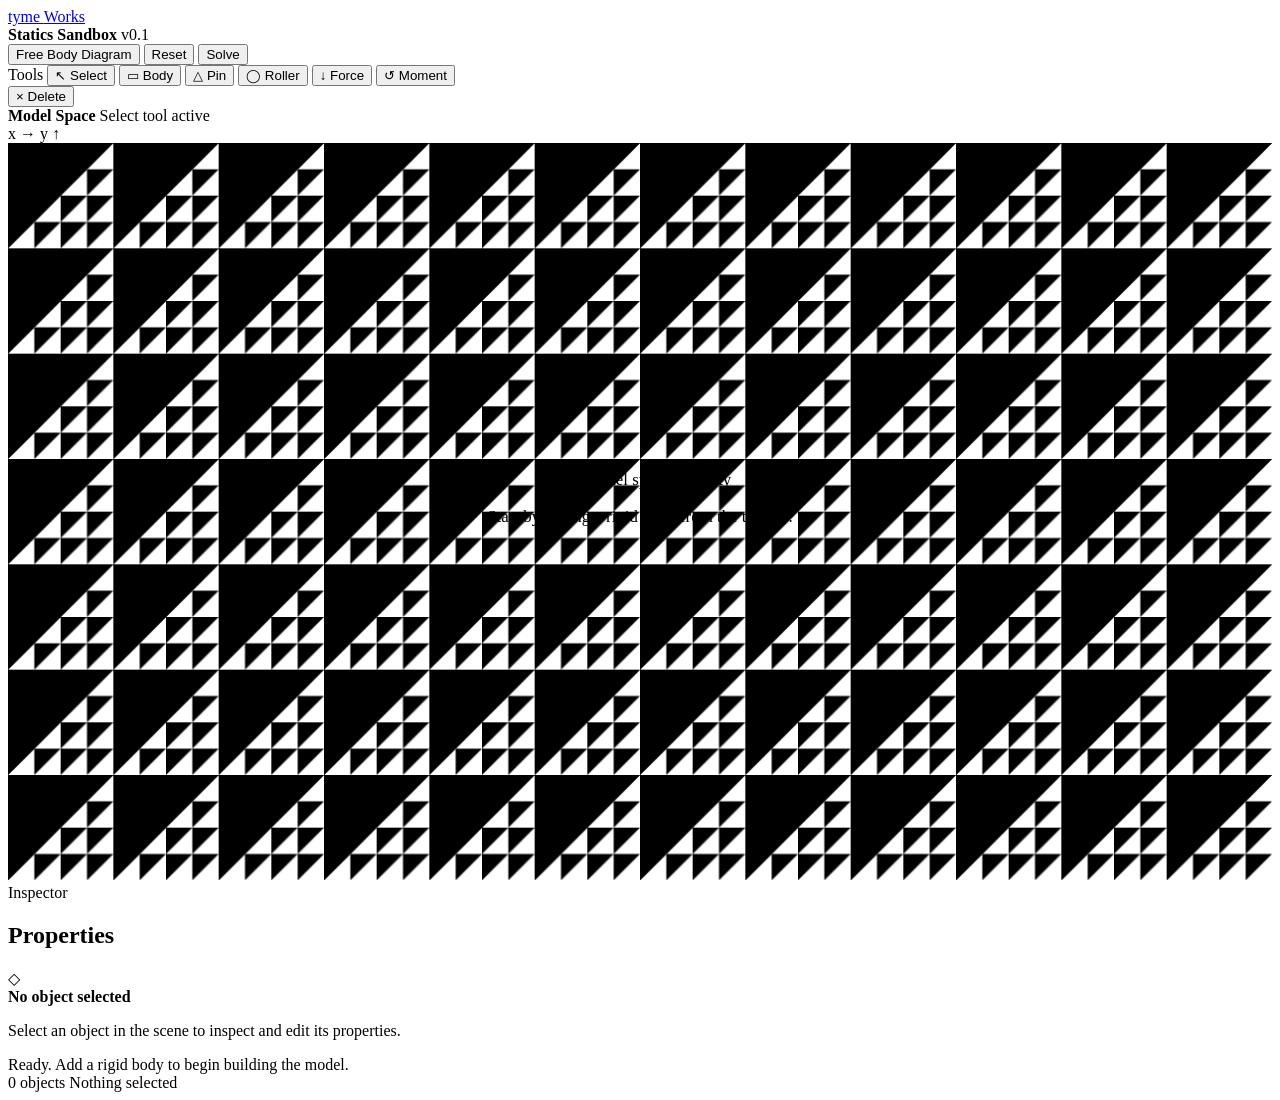
==== statics.html @ 47744786 "Create Statics Sandbox interface structure" ====
<!DOCTYPE html>
<html lang="en">
<head>
  <meta charset="UTF-8" />
  <meta name="viewport" content="width=device-width, initial-scale=1.0" />

  <meta
    name="description"
    content="Build two-dimensional rigid-body models and explore static equilibrium from first principles."
  />

  <title>Statics Sandbox | tymeWorks</title>

  <link rel="stylesheet" href="css/statics-sandbox.css" />
</head>

<body>
  <div class="sandbox-app">
    <!-- Top application bar -->
    <header class="app-header">
      <a class="brand" href="index.html" aria-label="Return to tymeWorks home">
        <span class="brand-tyme">tyme</span>
        <span class="brand-works">Works</span>
      </a>

      <div class="app-title">
        <strong>Statics Sandbox</strong>
        <span>v0.1</span>
      </div>

      <div class="header-actions">
        <button
          id="fbd-button"
          class="button button-secondary"
          type="button"
          aria-pressed="false"
        >
          Free Body Diagram
        </button>

        <button
          id="reset-button"
          class="button button-secondary"
          type="button"
        >
          Reset
        </button>

        <button
          id="solve-button"
          class="button button-primary"
          type="button"
        >
          Solve
        </button>
      </div>
    </header>

    <!-- Main application workspace -->
    <main class="workspace-layout">
      <!-- Left toolbar -->
      <aside class="tool-panel" aria-label="Modeling tools">
        <div class="tool-group">
          <span class="tool-group-label">Tools</span>

          <button
            class="tool-button is-active"
            type="button"
            data-tool="select"
            aria-pressed="true"
            title="Select"
          >
            <span class="tool-icon" aria-hidden="true">↖</span>
            <span class="tool-name">Select</span>
          </button>

          <button
            class="tool-button"
            type="button"
            data-tool="body"
            aria-pressed="false"
            title="Add rigid body"
          >
            <span class="tool-icon" aria-hidden="true">▭</span>
            <span class="tool-name">Body</span>
          </button>

          <button
            class="tool-button"
            type="button"
            data-tool="pin-support"
            aria-pressed="false"
            title="Add pin support"
          >
            <span class="tool-icon" aria-hidden="true">△</span>
            <span class="tool-name">Pin</span>
          </button>

          <button
            class="tool-button"
            type="button"
            data-tool="roller-support"
            aria-pressed="false"
            title="Add roller support"
          >
            <span class="tool-icon" aria-hidden="true">◯</span>
            <span class="tool-name">Roller</span>
          </button>

          <button
            class="tool-button"
            type="button"
            data-tool="force"
            aria-pressed="false"
            title="Add point force"
          >
            <span class="tool-icon" aria-hidden="true">↓</span>
            <span class="tool-name">Force</span>
          </button>

          <button
            class="tool-button"
            type="button"
            data-tool="moment"
            aria-pressed="false"
            title="Add applied moment"
          >
            <span class="tool-icon" aria-hidden="true">↺</span>
            <span class="tool-name">Moment</span>
          </button>
        </div>

        <div class="tool-group tool-group-bottom">
          <button
            class="tool-button tool-button-danger"
            type="button"
            data-tool="delete"
            aria-pressed="false"
            title="Delete selected object"
          >
            <span class="tool-icon" aria-hidden="true">×</span>
            <span class="tool-name">Delete</span>
          </button>
        </div>
      </aside>

      <!-- Central scene -->
      <section class="scene-panel" aria-label="Statics modeling workspace">
        <div class="scene-toolbar">
          <div>
            <strong>Model Space</strong>
            <span id="active-tool-label">Select tool active</span>
          </div>

          <div class="coordinate-system" aria-label="Global coordinate system">
            <span class="axis axis-x">x →</span>
            <span class="axis axis-y">y ↑</span>
          </div>
        </div>

        <div id="scene-container" class="scene-container">
          <svg
            id="sandbox-canvas"
            class="sandbox-canvas"
            viewBox="0 0 1200 700"
            role="img"
            aria-label="Empty statics sandbox scene"
          >
            <defs>
              <pattern
                id="minor-grid"
                width="25"
                height="25"
                patternUnits="userSpaceOnUse"
              >
                <path
                  d="M 25 0 L 0 0 0 25"
                  class="minor-grid-line"
                />
              </pattern>

              <pattern
                id="major-grid"
                width="100"
                height="100"
                patternUnits="userSpaceOnUse"
              >
                <rect
                  width="100"
                  height="100"
                  fill="url(#minor-grid)"
                />

                <path
                  d="M 100 0 L 0 0 0 100"
                  class="major-grid-line"
                />
              </pattern>
            </defs>

            <rect
              width="1200"
              height="700"
              fill="url(#major-grid)"
            />

            <g id="scene-layer"></g>

            <g id="empty-scene-message">
              <text
                x="600"
                y="325"
                text-anchor="middle"
                class="empty-scene-title"
              >
                Your model space is empty
              </text>

              <text
                x="600"
                y="360"
                text-anchor="middle"
                class="empty-scene-subtitle"
              >
                Start by adding a rigid body from the toolbar.
              </text>
            </g>
          </svg>
        </div>
      </section>

      <!-- Right properties panel -->
      <aside class="properties-panel" aria-label="Object properties">
        <div class="panel-heading">
          <div>
            <span class="panel-eyebrow">Inspector</span>
            <h2>Properties</h2>
          </div>
        </div>

        <div id="properties-content" class="properties-content">
          <div class="empty-properties">
            <div class="empty-properties-icon" aria-hidden="true">◇</div>

            <strong>No object selected</strong>

            <p>
              Select an object in the scene to inspect and edit its
              properties.
            </p>
          </div>
        </div>
      </aside>
    </main>

    <!-- Bottom status area -->
    <footer class="status-bar">
      <div class="status-message">
        <span
          id="status-indicator"
          class="status-indicator status-neutral"
          aria-hidden="true"
        ></span>

        <span id="status-text">
          Ready. Add a rigid body to begin building the model.
        </span>
      </div>

      <div class="status-details">
        <span id="object-count">0 objects</span>
        <span id="selection-status">Nothing selected</span>
      </div>
    </footer>
  </div>

  <script type="module" src="js/statics/app.js"></script>
</body>
</html>
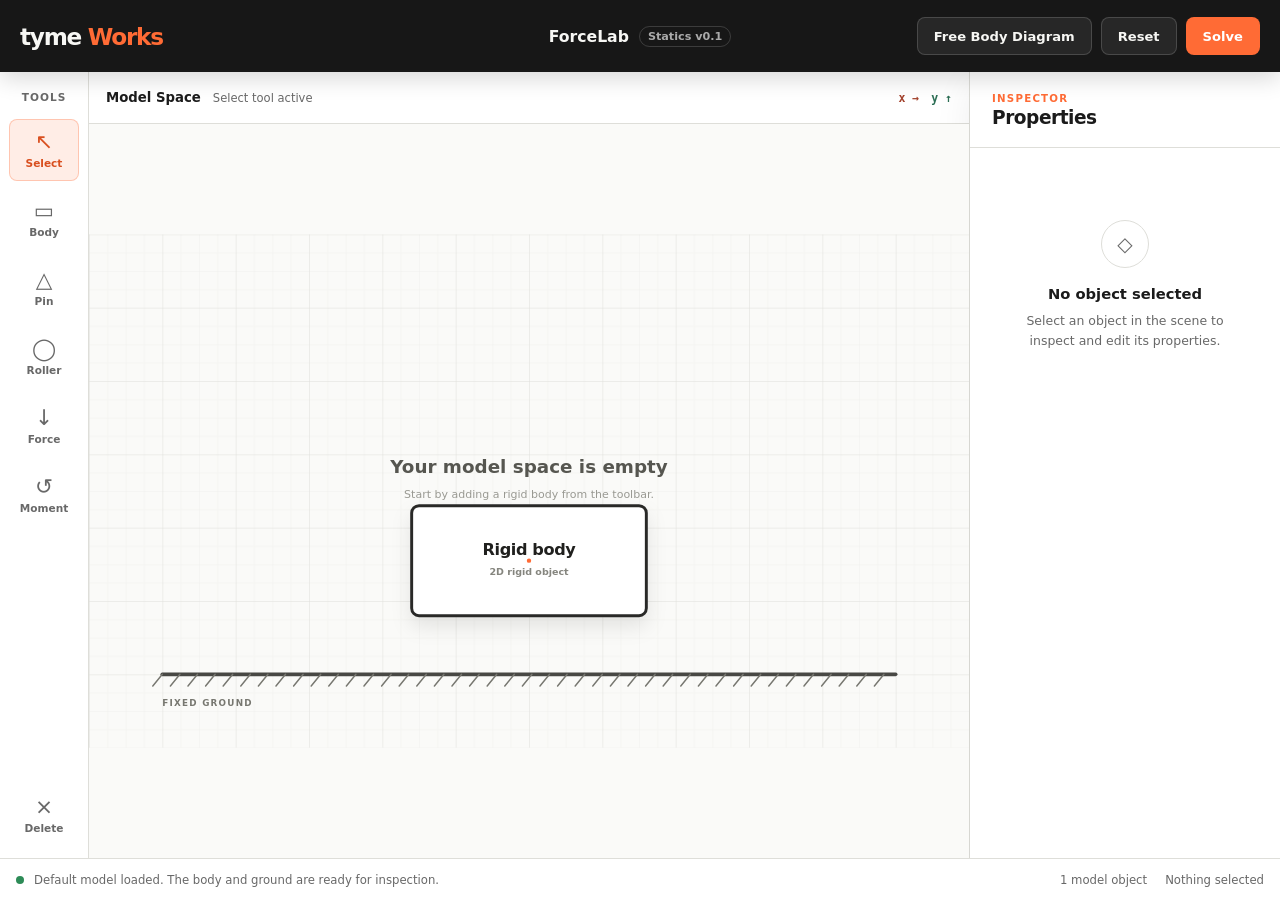
==== commit 9e2d2968: "Introduce ForceLab product identity" ====
--- a/statics.html
+++ b/statics.html
@@ -9,8 +9,8 @@
     content="Build two-dimensional rigid-body models and explore static equilibrium from first principles."
   />
 
-  <title>Statics Sandbox | tymeWorks</title>
-
+  <title>ForceLab — Statics Sandbox | tymeWorks</title>
+  
   <link rel="stylesheet" href="css/statics-sandbox.css" />
 </head>
 
@@ -24,8 +24,8 @@
       </a>
 
       <div class="app-title">
-        <strong>Statics Sandbox</strong>
-        <span>v0.1</span>
+        <strong>ForceLab</strong>
+        <span>Statics v0.1</span>
       </div>
 
       <div class="header-actions">
--- a/css/statics-sandbox.css
+++ b/css/statics-sandbox.css
@@ -0,0 +1,624 @@
+:root {
+  --page-background: #ecece8;
+  --panel-background: #ffffff;
+  --canvas-background: #fafaf8;
+  --header-background: #171717;
+
+  --text-primary: #1b1b1b;
+  --text-secondary: #686868;
+  --text-light: #f7f7f4;
+
+  --border: #deded9;
+  --border-strong: #c8c8c1;
+
+  --accent: #ff6b35;
+  --accent-dark: #d94f1f;
+  --accent-soft: rgba(255, 107, 53, 0.12);
+
+  --danger: #c63f3f;
+  --success: #2d8b57;
+  --warning: #c88719;
+
+  --toolbar-width: 88px;
+  --properties-width: 310px;
+  --header-height: 72px;
+  --status-height: 42px;
+
+  --radius-small: 8px;
+  --radius-medium: 14px;
+
+  --shadow-panel: 0 12px 36px rgba(0, 0, 0, 0.07);
+}
+
+* {
+  box-sizing: border-box;
+}
+
+html,
+body {
+  width: 100%;
+  min-height: 100%;
+}
+
+body {
+  margin: 0;
+  overflow: hidden;
+  font-family:
+    Inter,
+    ui-sans-serif,
+    system-ui,
+    -apple-system,
+    BlinkMacSystemFont,
+    "Segoe UI",
+    sans-serif;
+  background: var(--page-background);
+  color: var(--text-primary);
+}
+
+button,
+input,
+select {
+  font: inherit;
+}
+
+button {
+  border: 0;
+}
+
+.sandbox-app {
+  min-height: 100vh;
+  display: grid;
+  grid-template-rows:
+    var(--header-height)
+    minmax(0, 1fr)
+    var(--status-height);
+}
+
+/* Header */
+
+.app-header {
+  position: relative;
+  z-index: 20;
+  display: grid;
+  grid-template-columns: minmax(170px, 1fr) auto minmax(170px, 1fr);
+  align-items: center;
+  gap: 24px;
+  padding: 0 20px;
+  background: var(--header-background);
+  color: var(--text-light);
+  box-shadow: 0 6px 22px rgba(0, 0, 0, 0.16);
+}
+
+.brand {
+  justify-self: start;
+  color: var(--text-light);
+  text-decoration: none;
+  font-size: 1.45rem;
+  font-weight: 800;
+  letter-spacing: -0.055em;
+}
+
+.brand-tyme {
+  font-weight: 650;
+}
+
+.brand-works {
+  color: var(--accent);
+}
+
+.app-title {
+  display: flex;
+  align-items: center;
+  gap: 10px;
+}
+
+.app-title strong {
+  font-size: 0.98rem;
+}
+
+.app-title span {
+  padding: 3px 8px;
+  border: 1px solid rgba(255, 255, 255, 0.16);
+  border-radius: 999px;
+  color: #aaaaaa;
+  font-size: 0.7rem;
+  font-weight: 700;
+}
+
+.header-actions {
+  justify-self: end;
+  display: flex;
+  align-items: center;
+  gap: 9px;
+}
+
+.button {
+  min-height: 38px;
+  display: inline-flex;
+  align-items: center;
+  justify-content: center;
+  padding: 0 16px;
+  border: 1px solid transparent;
+  border-radius: var(--radius-small);
+  cursor: pointer;
+  font-size: 0.82rem;
+  font-weight: 750;
+  transition:
+    background 150ms ease,
+    border-color 150ms ease,
+    transform 150ms ease;
+}
+
+.button:hover {
+  transform: translateY(-1px);
+}
+
+.button-primary {
+  background: var(--accent);
+  color: #ffffff;
+}
+
+.button-primary:hover {
+  background: var(--accent-dark);
+}
+
+.button-secondary {
+  border-color: rgba(255, 255, 255, 0.16);
+  background: rgba(255, 255, 255, 0.07);
+  color: var(--text-light);
+}
+
+.button-secondary:hover {
+  background: rgba(255, 255, 255, 0.12);
+}
+
+.button-secondary[aria-pressed="true"] {
+  border-color: var(--accent);
+  background: var(--accent-soft);
+  color: #ffffff;
+}
+
+/* Main layout */
+
+.workspace-layout {
+  min-height: 0;
+  display: grid;
+  grid-template-columns:
+    var(--toolbar-width)
+    minmax(0, 1fr)
+    var(--properties-width);
+  gap: 1px;
+  overflow: hidden;
+  background: var(--border);
+}
+
+/* Left toolbar */
+
+.tool-panel {
+  position: relative;
+  z-index: 10;
+  display: flex;
+  flex-direction: column;
+  justify-content: space-between;
+  overflow-y: auto;
+  padding: 12px 9px;
+  background: var(--panel-background);
+}
+
+.tool-group {
+  display: flex;
+  flex-direction: column;
+  gap: 7px;
+}
+
+.tool-group-label {
+  padding: 7px 4px 9px;
+  color: var(--text-secondary);
+  font-size: 0.66rem;
+  font-weight: 800;
+  letter-spacing: 0.1em;
+  text-align: center;
+  text-transform: uppercase;
+}
+
+.tool-group-bottom {
+  padding-top: 12px;
+}
+
+.tool-button {
+  min-height: 62px;
+  display: flex;
+  flex-direction: column;
+  align-items: center;
+  justify-content: center;
+  gap: 4px;
+  border: 1px solid transparent;
+  border-radius: var(--radius-small);
+  background: transparent;
+  color: var(--text-secondary);
+  cursor: pointer;
+  transition:
+    color 140ms ease,
+    background 140ms ease,
+    border-color 140ms ease;
+}
+
+.tool-button:hover {
+  border-color: var(--border);
+  background: #f4f4f1;
+  color: var(--text-primary);
+}
+
+.tool-button.is-active {
+  border-color: rgba(255, 107, 53, 0.3);
+  background: var(--accent-soft);
+  color: var(--accent-dark);
+}
+
+.tool-button-danger:hover {
+  border-color: rgba(198, 63, 63, 0.25);
+  background: rgba(198, 63, 63, 0.08);
+  color: var(--danger);
+}
+
+.tool-icon {
+  font-size: 1.35rem;
+  line-height: 1;
+}
+
+.tool-name {
+  font-size: 0.66rem;
+  font-weight: 750;
+}
+
+/* Scene */
+
+.scene-panel {
+  min-width: 0;
+  min-height: 0;
+  display: grid;
+  grid-template-rows: 52px minmax(0, 1fr);
+  background: var(--canvas-background);
+}
+
+.scene-toolbar {
+  display: flex;
+  align-items: center;
+  justify-content: space-between;
+  gap: 20px;
+  padding: 0 17px;
+  border-bottom: 1px solid var(--border);
+  background: rgba(255, 255, 255, 0.94);
+}
+
+.scene-toolbar > div:first-child {
+  display: flex;
+  align-items: baseline;
+  gap: 12px;
+}
+
+.scene-toolbar strong {
+  font-size: 0.83rem;
+}
+
+.scene-toolbar span {
+  color: var(--text-secondary);
+  font-size: 0.72rem;
+}
+
+.coordinate-system {
+  display: flex;
+  align-items: center;
+  gap: 12px;
+}
+
+.axis {
+  font-family: "SFMono-Regular", Consolas, monospace;
+  font-weight: 700;
+}
+
+.axis-x {
+  color: #a3422d !important;
+}
+
+.axis-y {
+  color: #2d6f55 !important;
+}
+
+.scene-container {
+  position: relative;
+  min-height: 0;
+  overflow: hidden;
+  background: var(--canvas-background);
+}
+
+.sandbox-canvas {
+  width: 100%;
+  height: 100%;
+  display: block;
+  user-select: none;
+  touch-action: none;
+}
+
+.minor-grid-line {
+  fill: none;
+  stroke: #ededeb;
+  stroke-width: 1;
+}
+
+.major-grid-line {
+  fill: none;
+  stroke: #dededb;
+  stroke-width: 1.2;
+}
+
+.empty-scene-title {
+  fill: #565650;
+  font-size: 25px;
+  font-weight: 750;
+}
+
+.empty-scene-subtitle {
+  fill: #999992;
+  font-size: 15px;
+}
+
+/* Properties */
+
+.properties-panel {
+  min-height: 0;
+  overflow-y: auto;
+  background: var(--panel-background);
+  box-shadow: var(--shadow-panel);
+}
+
+.panel-heading {
+  min-height: 76px;
+  display: flex;
+  align-items: center;
+  padding: 0 22px;
+  border-bottom: 1px solid var(--border);
+}
+
+.panel-eyebrow {
+  display: block;
+  margin-bottom: 3px;
+  color: var(--accent);
+  font-size: 0.64rem;
+  font-weight: 850;
+  letter-spacing: 0.12em;
+  text-transform: uppercase;
+}
+
+.panel-heading h2 {
+  margin: 0;
+  font-size: 1.16rem;
+  letter-spacing: -0.025em;
+}
+
+.properties-content {
+  padding: 22px;
+}
+
+.empty-properties {
+  min-height: 230px;
+  display: flex;
+  flex-direction: column;
+  align-items: center;
+  justify-content: center;
+  padding: 28px 12px;
+  text-align: center;
+}
+
+.empty-properties-icon {
+  width: 48px;
+  height: 48px;
+  display: grid;
+  place-items: center;
+  margin-bottom: 17px;
+  border: 1px solid var(--border);
+  border-radius: 50%;
+  color: var(--text-secondary);
+  font-size: 1.25rem;
+}
+
+.empty-properties strong {
+  font-size: 0.92rem;
+}
+
+.empty-properties p {
+  max-width: 225px;
+  margin: 9px 0 0;
+  color: var(--text-secondary);
+  font-size: 0.78rem;
+  line-height: 1.55;
+}
+
+/* Status bar */
+
+.status-bar {
+  position: relative;
+  z-index: 20;
+  display: flex;
+  align-items: center;
+  justify-content: space-between;
+  gap: 24px;
+  padding: 0 16px;
+  border-top: 1px solid var(--border);
+  background: var(--panel-background);
+  color: var(--text-secondary);
+  font-size: 0.73rem;
+}
+
+.status-message,
+.status-details {
+  display: flex;
+  align-items: center;
+  gap: 10px;
+}
+
+.status-details {
+  gap: 18px;
+}
+
+.status-indicator {
+  width: 8px;
+  height: 8px;
+  flex: 0 0 auto;
+  border-radius: 50%;
+}
+
+.status-neutral {
+  background: #8d8d87;
+}
+
+.status-info {
+  background: #3978b7;
+}
+
+.status-success {
+  background: var(--success);
+}
+
+.status-warning {
+  background: var(--warning);
+}
+
+.status-error {
+  background: var(--danger);
+}
+
+/* Responsive layout */
+
+@media (max-width: 980px) {
+  :root {
+    --properties-width: 260px;
+  }
+
+  .app-header {
+    grid-template-columns: auto 1fr;
+  }
+
+  .app-title {
+    display: none;
+  }
+
+  .header-actions {
+    grid-column: 2;
+  }
+}
+
+@media (max-width: 760px) {
+  body {
+    overflow: auto;
+  }
+
+  .sandbox-app {
+    min-height: 100dvh;
+    grid-template-rows: auto minmax(700px, 1fr) auto;
+  }
+
+  .app-header {
+    min-height: var(--header-height);
+    grid-template-columns: 1fr;
+    gap: 10px;
+    padding: 12px 14px;
+  }
+
+  .brand,
+  .header-actions {
+    justify-self: center;
+  }
+
+  .header-actions {
+    grid-column: 1;
+    flex-wrap: wrap;
+    justify-content: center;
+  }
+
+  .workspace-layout {
+    grid-template-columns: 72px minmax(0, 1fr);
+    grid-template-rows: minmax(500px, 1fr) auto;
+  }
+
+  .tool-panel {
+    grid-row: 1 / span 2;
+  }
+
+  .properties-panel {
+    grid-column: 2;
+    min-height: 240px;
+  }
+
+  .status-bar {
+    min-height: 58px;
+    flex-direction: column;
+    align-items: flex-start;
+    justify-content: center;
+    gap: 3px;
+  }
+
+  .status-details {
+    display: none;
+  }
+}
+/* Milestone 2: visual model objects */
+
+#empty-scene-message[hidden] {
+  display: none;
+}
+
+.scene-object {
+  pointer-events: visiblePainted;
+}
+
+.scene-ground-line {
+  stroke: #484844;
+  stroke-width: 5;
+  stroke-linecap: round;
+}
+
+.scene-ground-hatch {
+  stroke: #777770;
+  stroke-width: 2;
+  stroke-linecap: round;
+}
+
+.scene-ground-label {
+  fill: #777770;
+  font-size: 12px;
+  font-weight: 800;
+  letter-spacing: 0.14em;
+}
+
+.scene-rigid-body {
+  cursor: default;
+}
+
+.rigid-body-shape {
+  fill: #ffffff;
+  stroke: #292927;
+  stroke-width: 4;
+  filter: drop-shadow(
+    0 13px 13px rgba(0, 0, 0, 0.09)
+  );
+}
+
+.rigid-body-label {
+  fill: #20201e;
+  font-size: 22px;
+  font-weight: 800;
+  letter-spacing: -0.025em;
+}
+
+.rigid-body-subtitle {
+  fill: #85857e;
+  font-size: 13px;
+  font-weight: 600;
+}
+
+.rigid-body-center {
+  fill: var(--accent);
+  stroke: #ffffff;
+  stroke-width: 2;
+}
